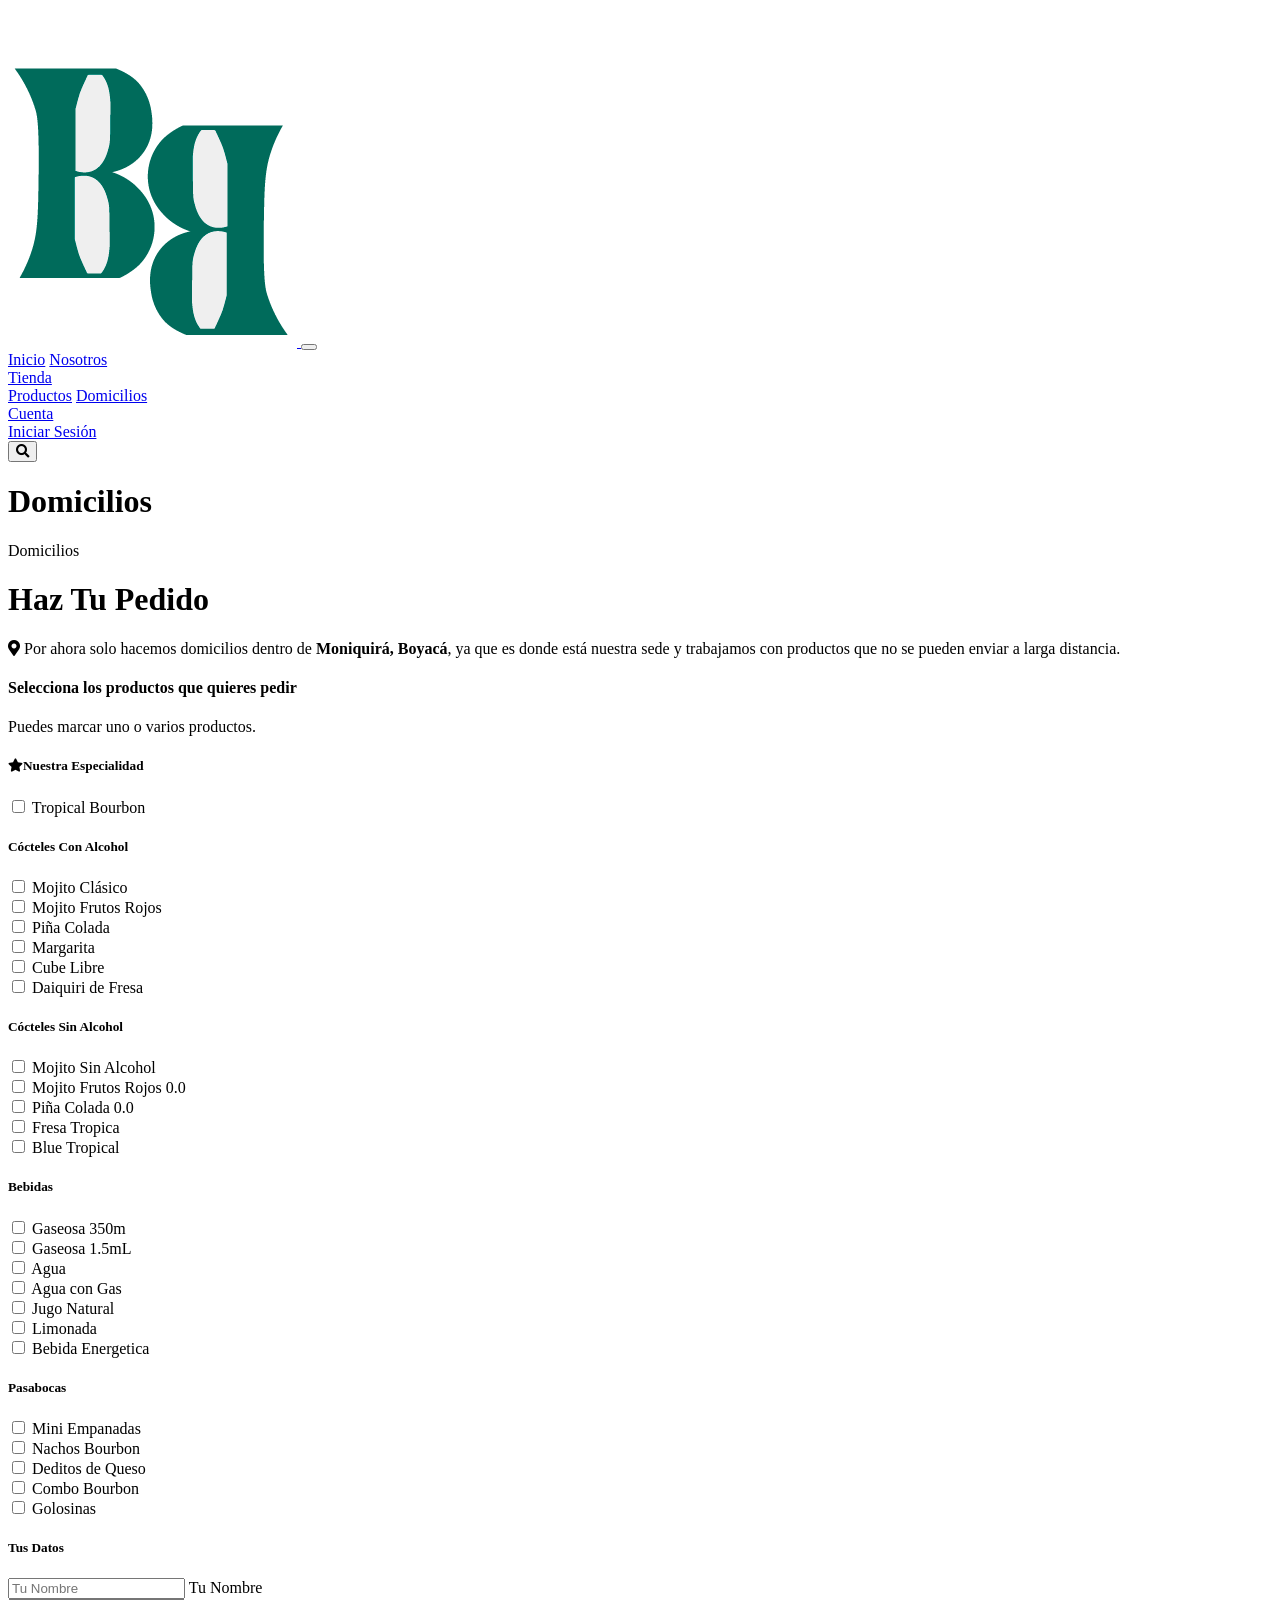
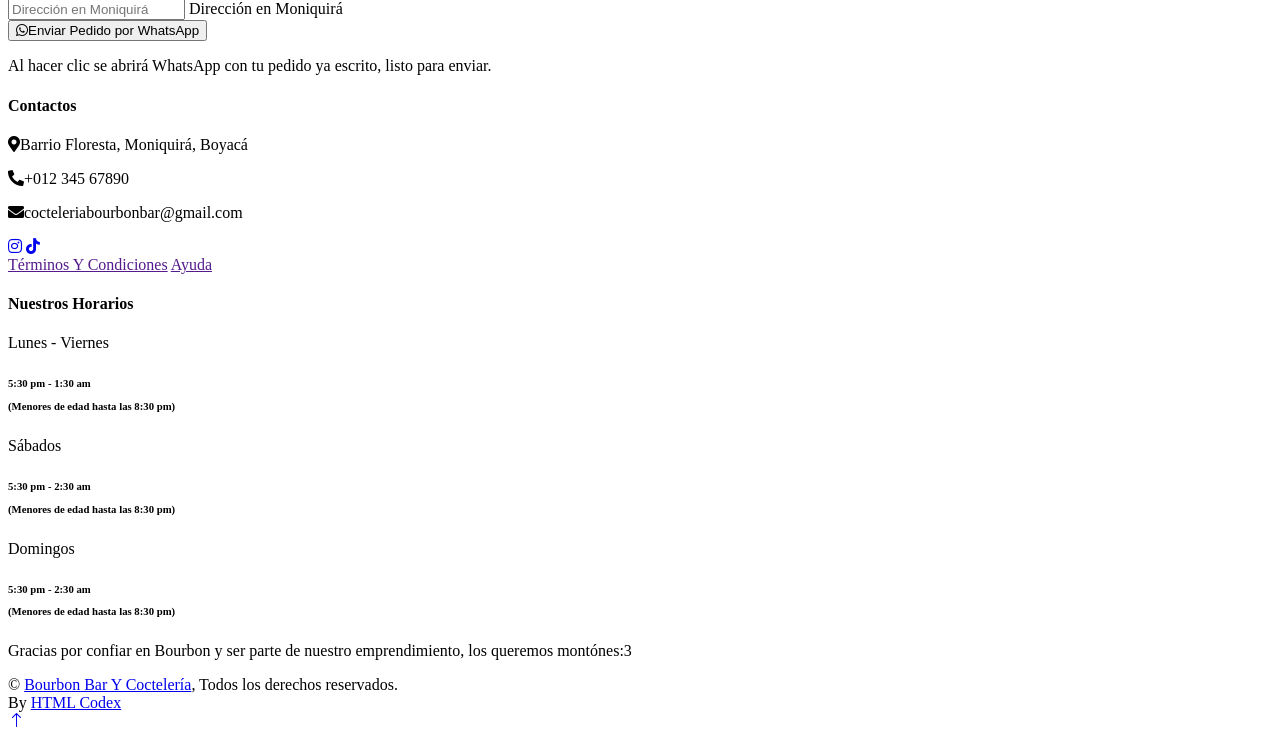
==== domicilios.html @ 381bf0f4 "subir index y estilos" ====
<!DOCTYPE html>
<html lang="es">

<head>
    <meta charset="utf-8">
    <title>Bourbon Bar y Coctelería | Moniquirá</title>
    <meta content="width=device-width, initial-scale=1.0" name="viewport">
    <meta content="" name="keywords">
    <meta content="Bourbon Bar y Coctelería: luces, musica y cero excusas. Un espacio de bebidas, sabores y experiencias en Moniquirá, Boyacá." name="description">

    <!-- Favicon -->
    <link href="img/Logo-1.png" rel="icon">

    <!-- Google Web Fonts -->
    <link rel="preconnect" href="https://fonts.googleapis.com">
    <link rel="preconnect" href="https://fonts.gstatic.com" crossorigin>
    <link href="https://fonts.googleapis.com/css2?family=Abril+Fatface&family=Imperial+Script&family=Kedebideri:wght@400;500;600;700;800;900&display=swap" rel="stylesheet">

    <!-- Icon Font Stylesheet -->
    <link href="https://cdnjs.cloudflare.com/ajax/libs/font-awesome/5.15.4/css/all.min.css" rel="stylesheet">
    <link href="https://cdn.jsdelivr.net/npm/bootstrap-icons@1.4.1/font/bootstrap-icons.css" rel="stylesheet">

    <!-- Libraries Stylesheet -->
    <link href="lib/animate/animate.min.css" rel="stylesheet">
    <link href="lib/owlcarousel/assets/owl.carousel.min.css" rel="stylesheet">

    <!-- Customized Bootstrap Stylesheet -->
    <link href="css/bootstrap.min.css" rel="stylesheet">

    <!-- Template Stylesheet -->
    <link href="css/style.css" rel="stylesheet">
</head>

<body>
    <!-- Spinner Start -->
    <div id="spinner" class="show bg-white position-fixed translate-middle w-100 vh-100 top-50 start-50 d-flex align-items-center justify-content-center">
        <div class="spinner-border text-primary" role="status" style="width: 3rem; height: 3rem;"></div>
    </div>
    <!-- Spinner End -->

    
    <!-- Navbar Start -->
    <div class="container-fluid bg-white sticky-top">
        <div class="container">
            <nav class="navbar navbar-expand-lg bg-white navbar-light py-2 py-lg-0">
                <a href="domicilios.html" class="navbar-brand">
                    <img class="img-fluid" src="img/Logo-1.png" alt="Logo">
                </a>
                <button type="button" class="navbar-toggler ms-auto me-0" data-bs-toggle="collapse" data-bs-target="#navbarCollapse">
                    <span class="navbar-toggler-icon"></span>
                </button>
                <div class="collapse navbar-collapse" id="navbarCollapse">
                    <div class="navbar-nav ms-auto">
                        <a href="inicio.html" class="nav-item nav-link">Inicio</a>
                        <a href="nosotros.html" class="nav-item nav-link">Nosotros</a>
                        <div class="nav-item dropdown">
                            <a href="#" class="nav-link dropdown-toggle active" data-bs-toggle="dropdown">Tienda</a>
                            <div class="dropdown-menu bg-light rounded-0 m-0">
                                <a href="productos.html" class="dropdown-item">Productos</a>
                                <a href="domicilios.html" class="dropdown-item active">Domicilios</a>
                            </div>
                        </div>
                         <div class="nav-item dropdown">
                            <a href="#" class="nav-link dropdown-toggle" data-bs-toggle="dropdown">Cuenta</a>
                            <div class="dropdown-menu bg-light rounded-0 m-0">
                                <a href="iniciar_sesión.html" class="dropdown-item">Iniciar Sesión</a>
                            </div>
                        </div>
                    </div>
                    <div class="border-start ps-4 d-none d-lg-block">
                        <button type="button" class="btn btn-sm p-0"><i class="fa fa-search"></i></button>
                    </div>
                </div>
            </nav>
        </div>
    </div>
    <!-- Navbar End -->


    <!-- Page Header Start -->
    <div class="container-fluid page-header py-5 mb-5 wow fadeIn" data-wow-delay="0.1s">
        <div class="container text-center py-5">
            <h1 class="display-2 text-dark mb-4 animated slideInDown">Domicilios</h1>
            </nav>
        </div>
    </div>
    <!-- Page Header End -->


    <!-- Domicilios Start -->
    <div class="container-xxl py-5">
        <div class="container">
            <div class="section-title text-center mx-auto wow fadeInUp" data-wow-delay="0.1s" style="max-width: 600px;">
                <p class="fs-5 fw-medium fst-italic text-primary">Domicilios</p>
                <h1 class="display-6">Haz Tu Pedido</h1>
            </div>

            <!-- Aviso zona de cobertura -->
            <div class="row justify-content-center mb-5 wow fadeInUp" data-wow-delay="0.2s">
                <div class="col-lg-9">
                    <div class="alert-zona-domicilio text-center">
                        <i class="fa fa-map-marker-alt me-2"></i>
                        Por ahora solo hacemos domicilios dentro de <strong>Moniquirá, Boyacá</strong>, ya que es donde está nuestra sede y trabajamos con productos que no se pueden enviar a larga distancia.
                    </div>
                </div>
            </div>

            <!-- Selección de productos -->
            <div class="row justify-content-center wow fadeInUp" data-wow-delay="0.3s">
                <div class="col-lg-9">
                    <h4 class="text-center mb-4">Selecciona los productos que quieres pedir</h4>
                    <p class="text-center text-body mb-5">Puedes marcar uno o varios productos.
                    <!-- Categoría: Nuestra Especialidad -->
                    <h5 class="text-primary mb-3"><i class="fa fa-star me-2"></i>Nuestra Especialidad</h5>
                    <div class="row g-3 mb-4">
                        <div class="col-12">
                            <div class="form-check product-check product-check-especial">
                                <input class="form-check-input" type="checkbox" value="Bourbon Especial (coctel de la casa)" id="prodEsp1">
                                <label class="form-check-label" for="prodEsp1">
                                    <span class="d-block fw-bold">Tropical Bourbon</span>
                                </label>
                            </div>
                        </div>
                    </div>

                    <!-- Categoría: Cócteles Con Alcohol -->
                    <h5 class="text-primary mb-3">Cócteles Con Alcohol</h5>
                    <div class="row g-3 mb-4">
                        <div class="col-md-6">
                            <div class="form-check product-check">
                                <input class="form-check-input" type="checkbox" value="Mojito Clásico" id="prodAlc1">
                                <label class="form-check-label" for="prodAlc1">Mojito Clásico</label>
                            </div>
                        </div>
                        <div class="col-md-6">
                            <div class="form-check product-check">
                                <input class="form-check-input" type="checkbox" value="Mojito Frutos Rojos" id="prodAlc2">
                                <label class="form-check-label" for="prodAlc2">Mojito Frutos Rojos</label>
                            </div>
                        </div>
                        <div class="col-md-6">
                            <div class="form-check product-check">
                                <input class="form-check-input" type="checkbox" value="Piña Colada" id="prodAlc3">
                                <label class="form-check-label" for="prodAlc3">Piña Colada</label>
                            </div>
                        </div>
                        <div class="col-md-6">
                            <div class="form-check product-check">
                                <input class="form-check-input" type="checkbox" value="Margarita" id="prodAlc4">
                                <label class="form-check-label" for="prodAlc4">Margarita</label>
                            </div>
                        </div>
                        <div class="col-md-6">
                            <div class="form-check product-check">
                                <input class="form-check-input" type="checkbox" value="Cube Libre" id="prodAlc5">
                                <label class="form-check-label" for="prodAlc5">Cube Libre</label>
                            </div>
                        </div>
                        <div class="col-md-6">
                            <div class="form-check product-check">
                                <input class="form-check-input" type="checkbox" value="Daiquiri de Fresa" id="prodAlc6">
                                <label class="form-check-label" for="prodAlc6">Daiquiri de Fresa</label>
                            </div>
                        </div>
                    </div>

                    <!-- Categoría: Cócteles Sin Alcohol -->
                    <h5 class="text-primary mb-3">Cócteles Sin Alcohol</h5>
                    <div class="row g-3 mb-4">
                        <div class="col-md-6">
                            <div class="form-check product-check">
                                <input class="form-check-input" type="checkbox" value="Mojito Sin Alcohol" id="prodSin1">
                                <label class="form-check-label" for="prodSin1">Mojito Sin Alcohol</label>
                            </div>
                        </div>
                        <div class="col-md-6">
                            <div class="form-check product-check">
                                <input class="form-check-input" type="checkbox" value="Mojito Frutos Rojos 0.0" id="prodSin2">
                                <label class="form-check-label" for="prodSin2">Mojito Frutos Rojos 0.0</label>
                            </div>
                        </div>
                        <div class="col-md-6">
                            <div class="form-check product-check">
                                <input class="form-check-input" type="checkbox" value="Piña Colada 0.0" id="prodSin3">
                                <label class="form-check-label" for="prodSin3">Piña Colada 0.0</label>
                            </div>
                        </div>
                        <div class="col-md-6">
                            <div class="form-check product-check">
                                <input class="form-check-input" type="checkbox" value="Fresa Tropical" id="prodSin4">
                                <label class="form-check-label" for="prodSin4">Fresa Tropica</label>
                            </div>
                        </div>
                        <div class="col-md-6">
                            <div class="form-check product-check">
                                <input class="form-check-input" type="checkbox" value="Blue Tropica" id="prodSin5">
                                <label class="form-check-label" for="prodSin5">Blue Tropical</label>
                            </div>
                        </div>
                    </div>

                    <!-- Categoría: Bebidas -->
                    <h5 class="text-primary mb-3">Bebidas</h5>
                    <div class="row g-3 mb-4">
                        <div class="col-md-6">
                            <div class="form-check product-check">
                                <input class="form-check-input" type="checkbox" value="Gaseosa 350mL" id="prodBeb1">
                                <label class="form-check-label" for="prodBeb1">Gaseosa 350m</label>
                            </div>
                        </div>
                        <div class="col-md-6">
                            <div class="form-check product-check">
                                <input class="form-check-input" type="checkbox" value="Gaseosa 1.5mL" id="prodBeb2">
                                <label class="form-check-label" for="prodBeb2">Gaseosa 1.5mL</label>
                            </div>
                        </div>
                        <div class="col-md-6">
                            <div class="form-check product-check">
                                <input class="form-check-input" type="checkbox" value="Agua" id="prodBeb3">
                                <label class="form-check-label" for="prodBeb3">Agua</label>
                            </div>
                        </div>
                        <div class="col-md-6">
                            <div class="form-check product-check">
                                <input class="form-check-input" type="checkbox" value="Agua con Gas" id="prodBeb4">
                                <label class="form-check-label" for="prodBeb4">Agua con Gas</label>
                            </div>
                        </div>
                        <div class="col-md-6">
                            <div class="form-check product-check">
                                <input class="form-check-input" type="checkbox" value="Jugo Natural" id="prodBeb5">
                                <label class="form-check-label" for="prodBeb5">Jugo Natural</label>
                            </div>
                        </div>
                        <div class="col-md-6">
                            <div class="form-check product-check">
                                <input class="form-check-input" type="checkbox" value="Limonada" id="prodBeb6">
                                <label class="form-check-label" for="prodBeb6">Limonada</label>
                            </div>
                        </div>
                        <div class="col-md-6">
                            <div class="form-check product-check">
                                <input class="form-check-input" type="checkbox" value="Bebida Energetica" id="prodBeb7">
                                <label class="form-check-label" for="prodBeb7">Bebida Energetica</label>
                            </div>
                        </div>
                    </div>

                    <!-- Categoría: Pasabocas -->
                    <h5 class="text-primary mb-3">Pasabocas</h5>
                    <div class="row g-3 mb-4">
                        <div class="col-md-6">
                            <div class="form-check product-check">
                                <input class="form-check-input" type="checkbox" value="Mini Empanadas" id="prodPas1">
                                <label class="form-check-label" for="prodPas1">Mini Empanadas</label>
                            </div>
                        </div>
                        <div class="col-md-6">
                            <div class="form-check product-check">
                                <input class="form-check-input" type="checkbox" value="Nachos Bourbon" id="prodPas2">
                                <label class="form-check-label" for="prodPas2">Nachos Bourbon</label>
                            </div>
                        </div>
                        <div class="col-md-6">
                            <div class="form-check product-check">
                                <input class="form-check-input" type="checkbox" value="Deditos de Queso" id="prodPas3">
                                <label class="form-check-label" for="prodPas3">Deditos de Queso</label>
                            </div>
                        </div>
                        <div class="col-md-6">
                            <div class="form-check product-check">
                                <input class="form-check-input" type="checkbox" value="Combo Bourbon" id="prodPas4">
                                <label class="form-check-label" for="prodPas4">Combo Bourbon
                                    
                                </label>
                            </div>
                        </div>
                        <div class="col-md-6">
                            <div class="form-check product-check">
                                <input class="form-check-input" type="checkbox" value="Golosinas" id="prodPas5">
                                <label class="form-check-label" for="prodPas5">Golosinas</label>
                            </div>
                        </div>
                    </div>

                    <!-- Datos de entrega -->
                    <h5 class="text-primary mb-3 mt-4">Tus Datos</h5>
                    <div class="row g-3 mb-4">
                        <div class="col-md-6">
                            <div class="form-floating">
                                <input type="text" class="form-control" id="nombreCliente" placeholder="Tu Nombre">
                                <label for="nombreCliente">Tu Nombre</label>
                            </div>
                        </div>
                        <div class="col-md-6">
                            <div class="form-floating">
                                <input type="text" class="form-control" id="direccionCliente" placeholder="Dirección en Moniquirá">
                                <label for="direccionCliente">Dirección en Moniquirá</label>
                            </div>
                        </div>
                    </div>

                    <div class="text-center mt-5">
                        <button type="button" id="btnEnviarPedido" class="btn btn-primary rounded-pill py-3 px-5">
                            <i class="fab fa-whatsapp me-2"></i>Enviar Pedido por WhatsApp
                        </button>
                        <p class="text-body mt-3 small">Al hacer clic se abrirá WhatsApp con tu pedido ya escrito, listo para enviar.</p>
                    </div>
                </div>
            </div>
        </div>
    </div>
    <!-- Domicilios End -->


    <!-- Footer Start -->
    <div class="container-fluid bg-dark footer mt-5 py-5 wow fadeIn" data-wow-delay="0.1s">
        <div class="container py-5">
            <div class="row g-5">
                <div class="col-lg-3 col-md-6">
                    <h4 class="text-primary mb-4">Contactos</h4>
                    <p class="mb-2"><i class="fa fa-map-marker-alt text-primary me-3"></i>Barrio Floresta, Moniquirá, Boyacá</p>
                    <p class="mb-2"><i class="fa fa-phone-alt text-primary me-3"></i>+012 345 67890</p>
                    <p class="mb-2"><i class="fa fa-envelope text-primary me-3"></i>cocteleriabourbonbar@gmail.com</p>
                    <div class="d-flex pt-3">
                        <a class="btn btn-square btn-primary rounded-circle me-2" href="https://www.instagram.com/bar.bourbon" target="_blank" rel="noopener"><i class="fab fa-instagram"></i></a>
                        <a class="btn btn-square btn-primary rounded-circle me-2" href="https://www.tiktok.com/@bourbon.barcoc" target="_blank" rel="noopener"><i class="fab fa-tiktok"></i></a>
                    </div>
                </div>
                <div class="col-lg-3 col-md-6">
                    <a class="btn btn-link" href="">Términos Y Condiciones</a>
                    <a class="btn btn-link" href="">Ayuda</a>
                </div>
                <div class="col-lg-3 col-md-6">
                    <h4 class="text-primary mb-4">Nuestros Horarios</h4>
                    <p class="mb-1">Lunes - Viernes</p>
                    <h6 class="text-light">5:30 pm - 1:30 am <p>(Menores de edad hasta las 8:30 pm)</p></h6>
                    <p class="mb-1">Sábados</p>
                    <h6 class="text-light">5:30 pm - 2:30 am <p>(Menores de edad hasta las 8:30 pm)</p></h6>
                    <p class="mb-1">Domingos</p>
                    <h6 class="text-light">5:30 pm - 2:30 am <p>(Menores de edad hasta las 8:30 pm)</p></h6>
                </div>
                <div class="col-lg-3 col-md-6">
                    <p>Gracias por confiar en Bourbon y ser parte de nuestro emprendimiento, los queremos montónes:3</p>
                </div>
            </div>
        </div>
    </div>
    <!-- Footer End -->


    <!-- Copyright Start -->
    <div class="container-fluid copyright py-4">
        <div class="container">
            <div class="row">
                <div class="col-md-6 text-center text-md-start mb-3 mb-md-0">
                    &copy; <a class="fw-medium" href="#">Bourbon Bar Y Coctelería</a>, Todos los derechos reservados.
                </div>
                <div class="col-md-6 text-center text-md-end">
                    <!--/*** This template is free as long as you keep the footer author’s credit link/attribution link/backlink. If you'd like to use the template without the footer author’s credit link/attribution link/backlink, you can purchase the Credit Removal License from "https://htmlcodex.com/credit-removal". Thank you for your support. ***/-->
                    By <a class="fw-medium" href="https://htmlcodex.com">HTML Codex</a>
                </div>
            </div>
        </div>
    </div>
    <!-- Copyright End -->


    <!-- Back to Top -->
    <a href="#" class="btn btn-lg btn-primary btn-lg-square rounded-circle back-to-top"><i class="bi bi-arrow-up"></i></a>


    <!-- JavaScript Libraries -->
    <script src="https://ajax.googleapis.com/ajax/libs/jquery/3.6.1/jquery.min.js"></script>
    <script src="https://cdn.jsdelivr.net/npm/bootstrap@5.0.0/dist/js/bootstrap.bundle.min.js"></script>
    <script src="lib/wow/wow.min.js"></script>
    <script src="lib/easing/easing.min.js"></script>
    <script src="lib/waypoints/waypoints.min.js"></script>
    <script src="lib/owlcarousel/owl.carousel.min.js"></script>

    <!-- Template Javascript -->
    <script src="js/main.js"></script>

    <!-- Pedido por WhatsApp -->
    <script>
        const WHATSAPP_NUMBER = "573178790874";

        document.getElementById('btnEnviarPedido').addEventListener('click', function () {
            const seleccionados = document.querySelectorAll('.product-check input[type="checkbox"]:checked');
            const nombre = document.getElementById('nombreCliente').value.trim();
            const direccion = document.getElementById('direccionCliente').value.trim();

            if (seleccionados.length === 0) {
                alert('Por favor selecciona al menos un producto antes de enviar tu pedido.');
                return;
            }

            let mensaje = 'Holaa, quiero hacer un domicilio:%0A%0A';

            seleccionados.forEach(function (item) {
                mensaje += '- ' + item.value + '%0A';
            });

            mensaje += '%0A';
            mensaje += 'A nombre de ' + (nombre || '[sin especificar]') + '%0A';
            mensaje += 'En ' + (direccion || '[sin especificar]') + '%0A';
            mensaje += '%0APor favor confírmame la disponibilidad y el total. ¡Gracias! ♡♡';

            const url = 'https://wa.me/' + WHATSAPP_NUMBER + '?text=' + mensaje;
            window.open(url, '_blank');
        });
    </script>
</body>

</html>
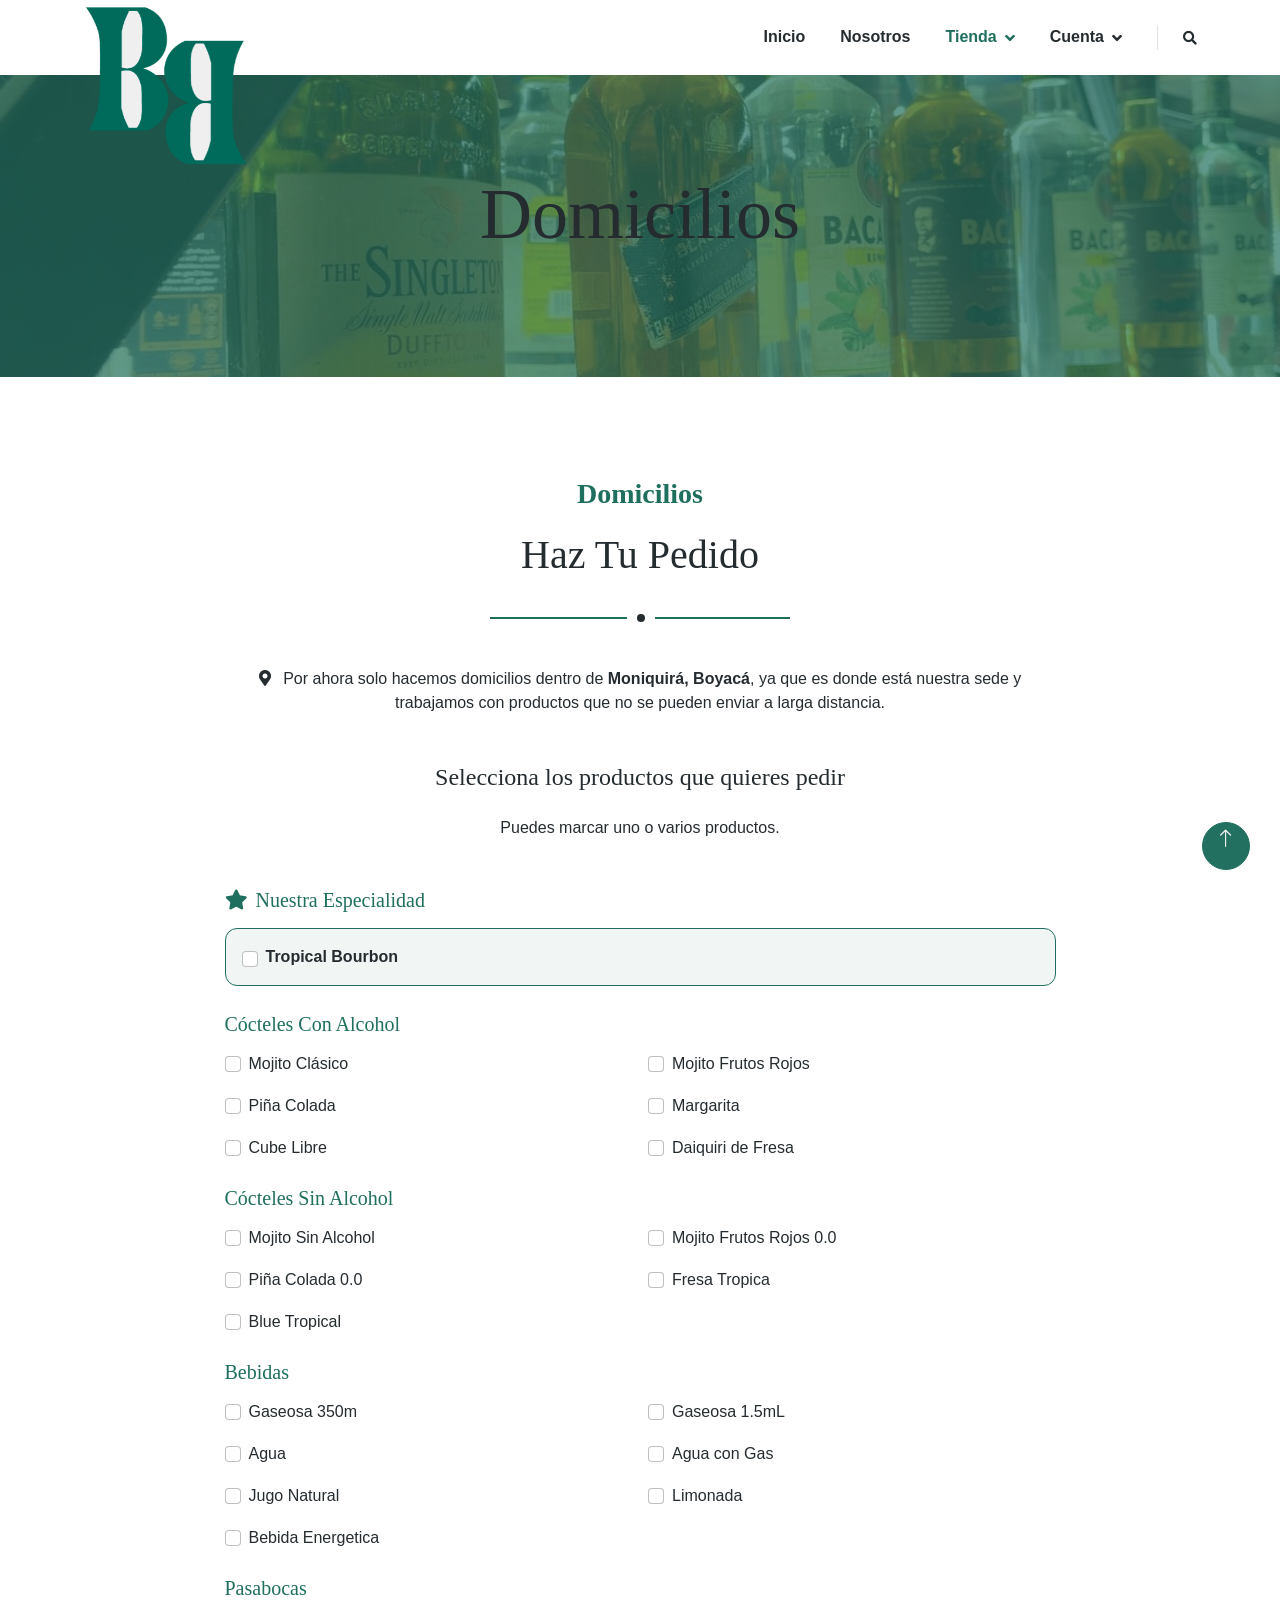
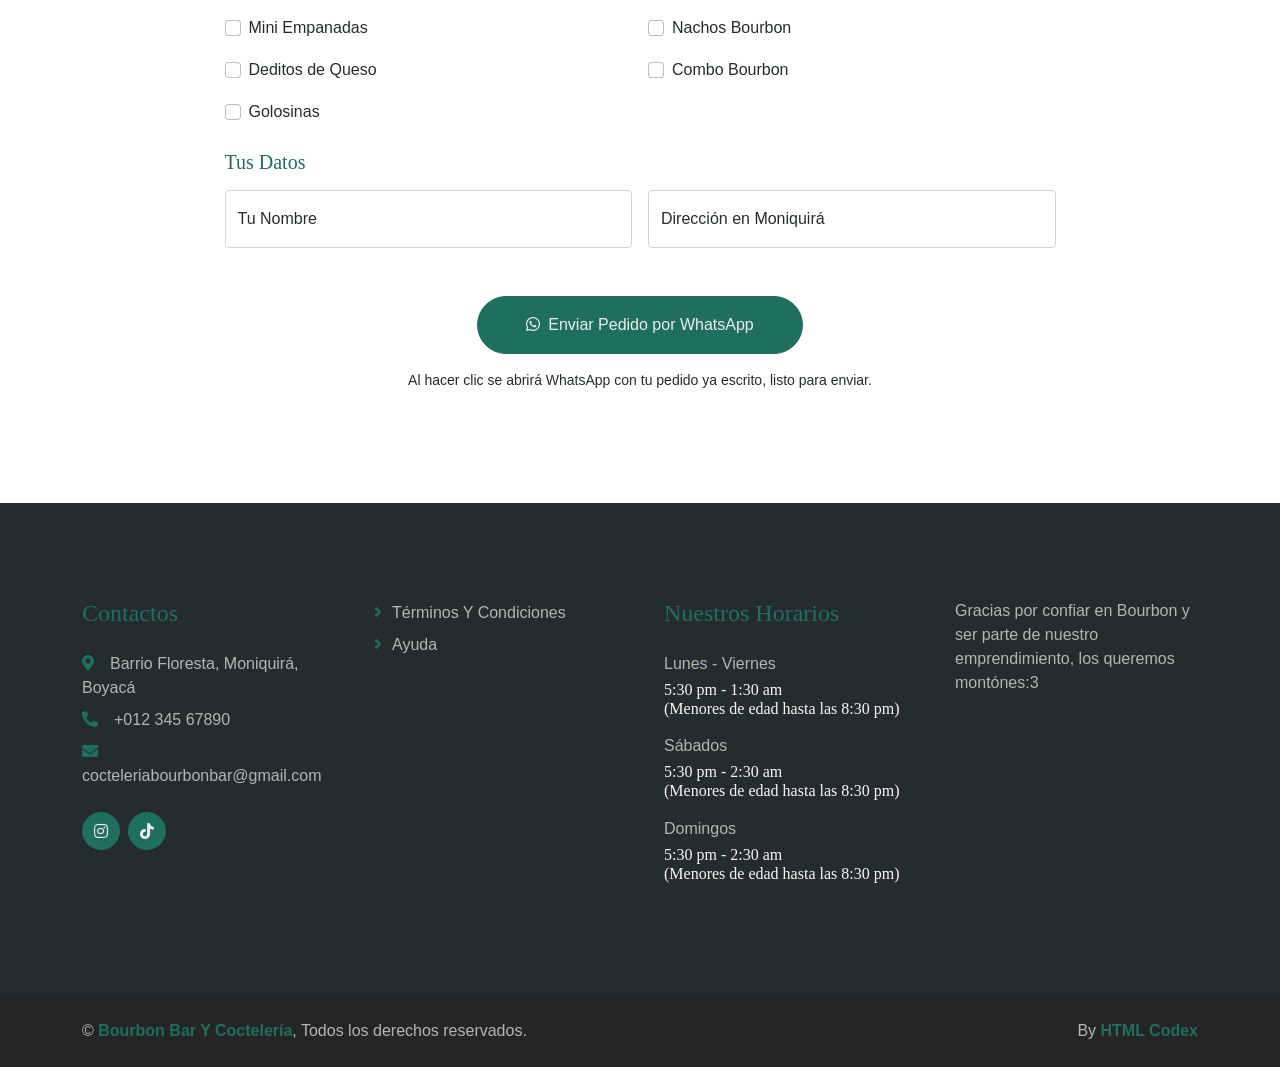
==== commit 201a489d: "actualizar estructura" ====
--- a/domicilios.html
+++ b/domicilios.html
@@ -43,7 +43,7 @@
     <div class="container-fluid bg-white sticky-top">
         <div class="container">
             <nav class="navbar navbar-expand-lg bg-white navbar-light py-2 py-lg-0">
-                <a href="domicilios.html" class="navbar-brand">
+                <a href="index.html" class="navbar-brand">
                     <img class="img-fluid" src="img/Logo-1.png" alt="Logo">
                 </a>
                 <button type="button" class="navbar-toggler ms-auto me-0" data-bs-toggle="collapse" data-bs-target="#navbarCollapse">
@@ -51,7 +51,7 @@
                 </button>
                 <div class="collapse navbar-collapse" id="navbarCollapse">
                     <div class="navbar-nav ms-auto">
-                        <a href="inicio.html" class="nav-item nav-link">Inicio</a>
+                        <a href="index.html" class="nav-item nav-link">Inicio</a>
                         <a href="nosotros.html" class="nav-item nav-link">Nosotros</a>
                         <div class="nav-item dropdown">
                             <a href="#" class="nav-link dropdown-toggle active" data-bs-toggle="dropdown">Tienda</a>
@@ -63,7 +63,7 @@
                          <div class="nav-item dropdown">
                             <a href="#" class="nav-link dropdown-toggle" data-bs-toggle="dropdown">Cuenta</a>
                             <div class="dropdown-menu bg-light rounded-0 m-0">
-                                <a href="iniciar_sesión.html" class="dropdown-item">Iniciar Sesión</a>
+                                <a href="iniciar_sesion.html" class="dropdown-item">Iniciar Sesión</a>
                             </div>
                         </div>
                     </div>
@@ -383,7 +383,7 @@
 
     <!-- Pedido por WhatsApp -->
     <script>
-        const WHATSAPP_NUMBER = "573178790874";
+        const WHATSAPP_NUMBER = "573204249756";
 
         document.getElementById('btnEnviarPedido').addEventListener('click', function () {
             const seleccionados = document.querySelectorAll('.product-check input[type="checkbox"]:checked');
--- a/css/style.css
+++ b/css/style.css
@@ -0,0 +1,497 @@
+/********** Template CSS **********/
+
+/*** Variables Globales ***/
+:root {
+    --primary: #1F6F5F;
+    --secondary: #2FA084;
+    --light: #EEEEEE;
+    --dark: #252C30;
+}
+
+html {
+    scroll-behavior: smooth;
+}
+
+#about {
+    scroll-margin-top: 100px;
+}
+
+.fw-medium {
+    font-weight: 600;
+}
+
+
+/*** Spinner: Cargando.. ***/
+#spinner {
+    opacity: 0;
+    visibility: hidden;
+    transition: opacity .5s ease-out, visibility 0s linear .5s;
+    z-index: 99999;
+}
+
+#spinner.show {
+    transition: opacity .5s ease-out, visibility 0s linear 0s;
+    visibility: visible;
+    opacity: 1;
+}
+
+
+/*** Botones ***/
+.btn {
+    transition: .5s;
+    font-weight: 500;
+    border-radius: 8px;
+}
+
+.btn-primary {
+    color: var(--light);
+}
+
+.btn-square,
+.btn-lg-square {
+    padding: 0;
+    display: flex;
+    align-items: center;
+    justify-content: center;
+    font-weight: normal;
+}
+
+.btn-square {
+    width: 38px;
+    height: 38px;
+}
+
+.btn-lg-square {
+    width: 48px;
+    height: 48px;
+}
+
+.back-to-top {
+    position: fixed;
+    display: none;
+    right: 30px;
+    bottom: 30px;
+    z-index: 99;
+}
+
+
+/*** Navbar ***/
+.sticky-top {
+    top: -150px;
+    transition: .5s;
+}
+
+.navbar .navbar-brand {
+    position: absolute;
+    padding: 0;
+    width: 170px;
+    height: 135px;
+    top: 0;
+    left: 0;
+}
+
+.navbar .navbar-nav .nav-link {
+    margin-right: 35px;
+    padding: 25px 0;
+    color: var(--dark);
+    font-weight: 600;
+    text-transform: none;
+    outline: none;
+}
+
+.navbar .navbar-nav .nav-link:hover,
+.navbar .navbar-nav .nav-link.active {
+    color: var(--primary);
+}
+
+.navbar .dropdown-toggle::after {
+    border: none;
+    content: "\f107";
+    font-family: "Font Awesome 5 Free";
+    font-weight: 900;
+    vertical-align: middle;
+    margin-left: 8px;
+}
+
+@media (max-width: 991.98px) {
+    .navbar .navbar-brand {
+        width: 126px;
+        height: 100px;
+    }
+
+    .navbar .navbar-nav .nav-link {
+        margin-right: 0;
+        padding: 10px 0;
+    }
+
+    .navbar .navbar-nav {
+        margin-top: 75px;
+        border-top: 1px solid #EEEEEE;
+    }
+}
+
+@media (min-width: 992px) {
+    .navbar .nav-item .dropdown-menu {
+        display: block;
+        border: none;
+        margin-top: 0;
+        top: 150%;
+        opacity: 0;
+        visibility: hidden;
+        transition: .5s;
+    }
+
+    .navbar .nav-item:hover .dropdown-menu {
+        top: 100%;
+        visibility: visible;
+        transition: .5s;
+        opacity: 1;
+    }
+}
+
+
+/*** Header / Carrusel principal ***/
+.carousel-caption {
+    top: 0;
+    left: 0;
+    right: 0;
+    bottom: 0;
+    display: flex;
+    align-items: center;
+    z-index: 1;
+}
+
+.carousel-control-prev,
+.carousel-control-next {
+    width: 15%;
+}
+
+.carousel-control-prev-icon,
+.carousel-control-next-icon {
+    width: 3.5rem;
+    height: 3.5rem;
+    border-radius: 3.5rem;
+    background-color: var(--dark);
+    border: 15px solid var(--dark);
+}
+
+@media (max-width: 768px) {
+    #header-carousel .carousel-item {
+        position: relative;
+        min-height: 450px;
+    }
+
+    #header-carousel .carousel-item img {
+        position: absolute;
+        width: 100%;
+        height: 100%;
+        object-fit: cover;
+    }
+}
+
+
+/*** Encabezado de páginas internas (Nosotros, Productos, Domicilios) ***/
+.page-header {
+    background: linear-gradient(rgba(31, 111, 95, .7), rgba(31, 111, 95, .7)), url(../img/carousel-1.jpeg) center center no-repeat;
+    background-size: cover;
+}
+
+
+/*** Título de Sección ***/
+.section-title {
+    position: relative;
+    margin-bottom: 3rem;
+    padding-bottom: 2rem;
+}
+
+.section-title::before {
+    position: absolute;
+    content: "";
+    width: 50%;
+    height: 2px;
+    bottom: 0;
+    left: 0;
+    background: var(--primary);
+}
+
+.section-title::after {
+    position: absolute;
+    content: "";
+    width: 28px;
+    height: 28px;
+    bottom: -13px;
+    left: calc(25% - 13px);
+    background: var(--dark);
+    border: 10px solid #FFFFFF;
+    border-radius: 28px;
+}
+
+.section-title.text-center::before {
+    left: 25%;
+}
+
+.section-title.text-center::after {
+    left: calc(50% - 13px);
+}
+
+
+/*** Productos ***/
+.product {
+    background: linear-gradient(rgba(31, 111, 95, .1), rgba(31, 111, 95, .1)), url(../img/product-bg.png) left bottom no-repeat;
+    background-size: auto;
+}
+
+.product-carousel .owl-nav {
+    display: flex;
+    justify-content: center;
+    margin-top: 30px;
+}
+
+.product-carousel .owl-nav .owl-prev,
+.product-carousel .owl-nav .owl-next {
+    margin: 0 10px;
+    width: 55px;
+    height: 55px;
+    display: flex;
+    align-items: center;
+    justify-content: center;
+    color: #FFFFFF;
+    background: var(--primary);
+    border-radius: 55px;
+    box-shadow: 0 0 45px rgba(0, 0, 0, .15);
+    font-size: 25px;
+    transition: .5s;
+}
+
+.product-carousel .owl-nav .owl-prev:hover,
+.product-carousel .owl-nav .owl-next:hover {
+    background: #FFFFFF;
+    color: var(--primary);
+}
+
+/*** Nosotros: Video ***/
+.video {
+    background: linear-gradient(rgba(31, 111, 95, .85), rgba(31, 111, 95, .85)), url(../img/video-bg.jpeg) center center no-repeat;
+    background-size: cover;
+}
+
+.btn-play {
+    position: relative;
+    display: block;
+    box-sizing: content-box;
+    width: 65px;
+    height: 75px;
+    border-radius: 100%;
+    border: none;
+    outline: none !important;
+    padding: 28px 30px 30px 38px;
+    background: #FFFFFF;
+}
+
+.btn-play:before {
+    content: "";
+    position: absolute;
+    z-index: 0;
+    left: 50%;
+    top: 50%;
+    transform: translateX(-50%) translateY(-50%);
+    display: block;
+    width: 120px;
+    height: 120px;
+    background: #FFFFFF;
+    border-radius: 100%;
+    animation: pulse-border 1500ms ease-out infinite;
+}
+
+.btn-play:after {
+    content: "";
+    position: absolute;
+    z-index: 1;
+    left: 50%;
+    top: 50%;
+    transform: translateX(-50%) translateY(-50%);
+    display: block;
+    width: 120px;
+    height: 120px;
+    background: #FFFFFF;
+    border-radius: 100%;
+    transition: all 200ms;
+}
+
+.btn-play span {
+    display: block;
+    position: relative;
+    z-index: 3;
+    width: 0;
+    height: 0;
+    left: 13px;
+    border-left: 40px solid var(--primary);
+    border-top: 28px solid transparent;
+    border-bottom: 28px solid transparent;
+}
+
+@keyframes pulse-border {
+    0% {
+        transform: translateX(-50%) translateY(-50%) translateZ(0) scale(1);
+        opacity: 1;
+    }
+
+    100% {
+        transform: translateX(-50%) translateY(-50%) translateZ(0) scale(2);
+        opacity: 0;
+    }
+}
+
+.modal-video .modal-dialog {
+    position: relative;
+    max-width: 800px;
+    margin: 60px auto 0 auto;
+}
+
+.modal-video .modal-body {
+    position: relative;
+    padding: 0px;
+}
+
+
+/*** Iconos circulares (Historia / Misión / Visión / Metas) ***/
+.icon-circle {
+    width: 70px;
+    height: 70px;
+    display: flex;
+    align-items: center;
+    justify-content: center;
+    margin: 0 auto 1.5rem auto;
+    border-radius: 50%;
+    background: var(--primary);
+    color: #FFFFFF;
+    font-size: 1.5rem;
+}
+
+
+/*** Menú (Productos) ***/
+.menu-item {
+    padding-bottom: 1rem;
+    border-bottom: 1px dashed #CCCCCC;
+}
+
+.nav-pills .nav-link {
+    color: var(--dark);
+    font-weight: 600;
+    border: 1px solid var(--primary);
+    transition: .3s;
+}
+
+.nav-pills .nav-link:hover {
+    color: var(--primary);
+}
+
+/*** Nuestra Especialidad ***/
+.especialidad-card {
+    overflow: hidden;
+    border-radius: 16px;
+    box-shadow: 0 10px 45px rgba(0, 0, 0, .12);
+    background: #FFFFFF;
+}
+
+.especialidad-img {
+    width: 100%;
+    height: 100%;
+    min-height: 380px;
+    object-fit: cover;
+}
+
+.especialidad-body {
+    height: 100%;
+    display: flex;
+    flex-direction: column;
+    justify-content: center;
+}
+
+.especialidad-badge {
+    display: inline-block;
+    align-self: flex-start;
+    padding: 6px 16px;
+    border-radius: 50px;
+    background: var(--primary);
+    color: #FFFFFF;
+    font-size: .85rem;
+    font-weight: 600;
+}
+
+.especialidad-lista {
+    list-style: none;
+    padding: 0;
+    margin: 0;
+}
+
+.especialidad-lista li {
+    margin-bottom: .5rem;
+}
+
+@media (max-width: 991.98px) {
+    .especialidad-img {
+        min-height: 260px;
+    }
+}
+
+.product-check-especial {
+    padding: 1rem 1rem 1rem 2.5rem;
+    border: 1px solid var(--primary);
+    border-radius: 12px;
+    background: rgba(31, 111, 95, .06);
+}
+
+.product-check-especial .form-check-input {
+    margin-top: .35rem;
+}
+
+/*** Contacto ***/
+.contact .btn-square {
+    width: 100px;
+    height: 100px;
+    border: 20px solid var(--light);
+    background: var(--primary);
+    border-radius: 50px;
+}
+
+
+/*** Footer ***/
+.footer {
+    color: #B0B9AE;
+}
+
+.footer .btn.btn-link {
+    display: block;
+    margin-bottom: 5px;
+    padding: 0;
+    text-align: left;
+    color: #B0B9AE;
+    font-weight: normal;
+    text-transform: capitalize;
+    transition: .3s;
+}
+
+.footer .btn.btn-link::before {
+    position: relative;
+    content: "\f105";
+    font-family: "Font Awesome 5 Free";
+    font-weight: 900;
+    color: var(--primary);
+    margin-right: 10px;
+}
+
+.footer .btn.btn-link:hover {
+    color: var(--light);
+    letter-spacing: 1px;
+    box-shadow: none;
+}
+
+.copyright {
+    color: #B0B9AE;
+    background: #252525;
+}
+
+.copyright a:hover {
+    color: #FFFFFF !important;
+}
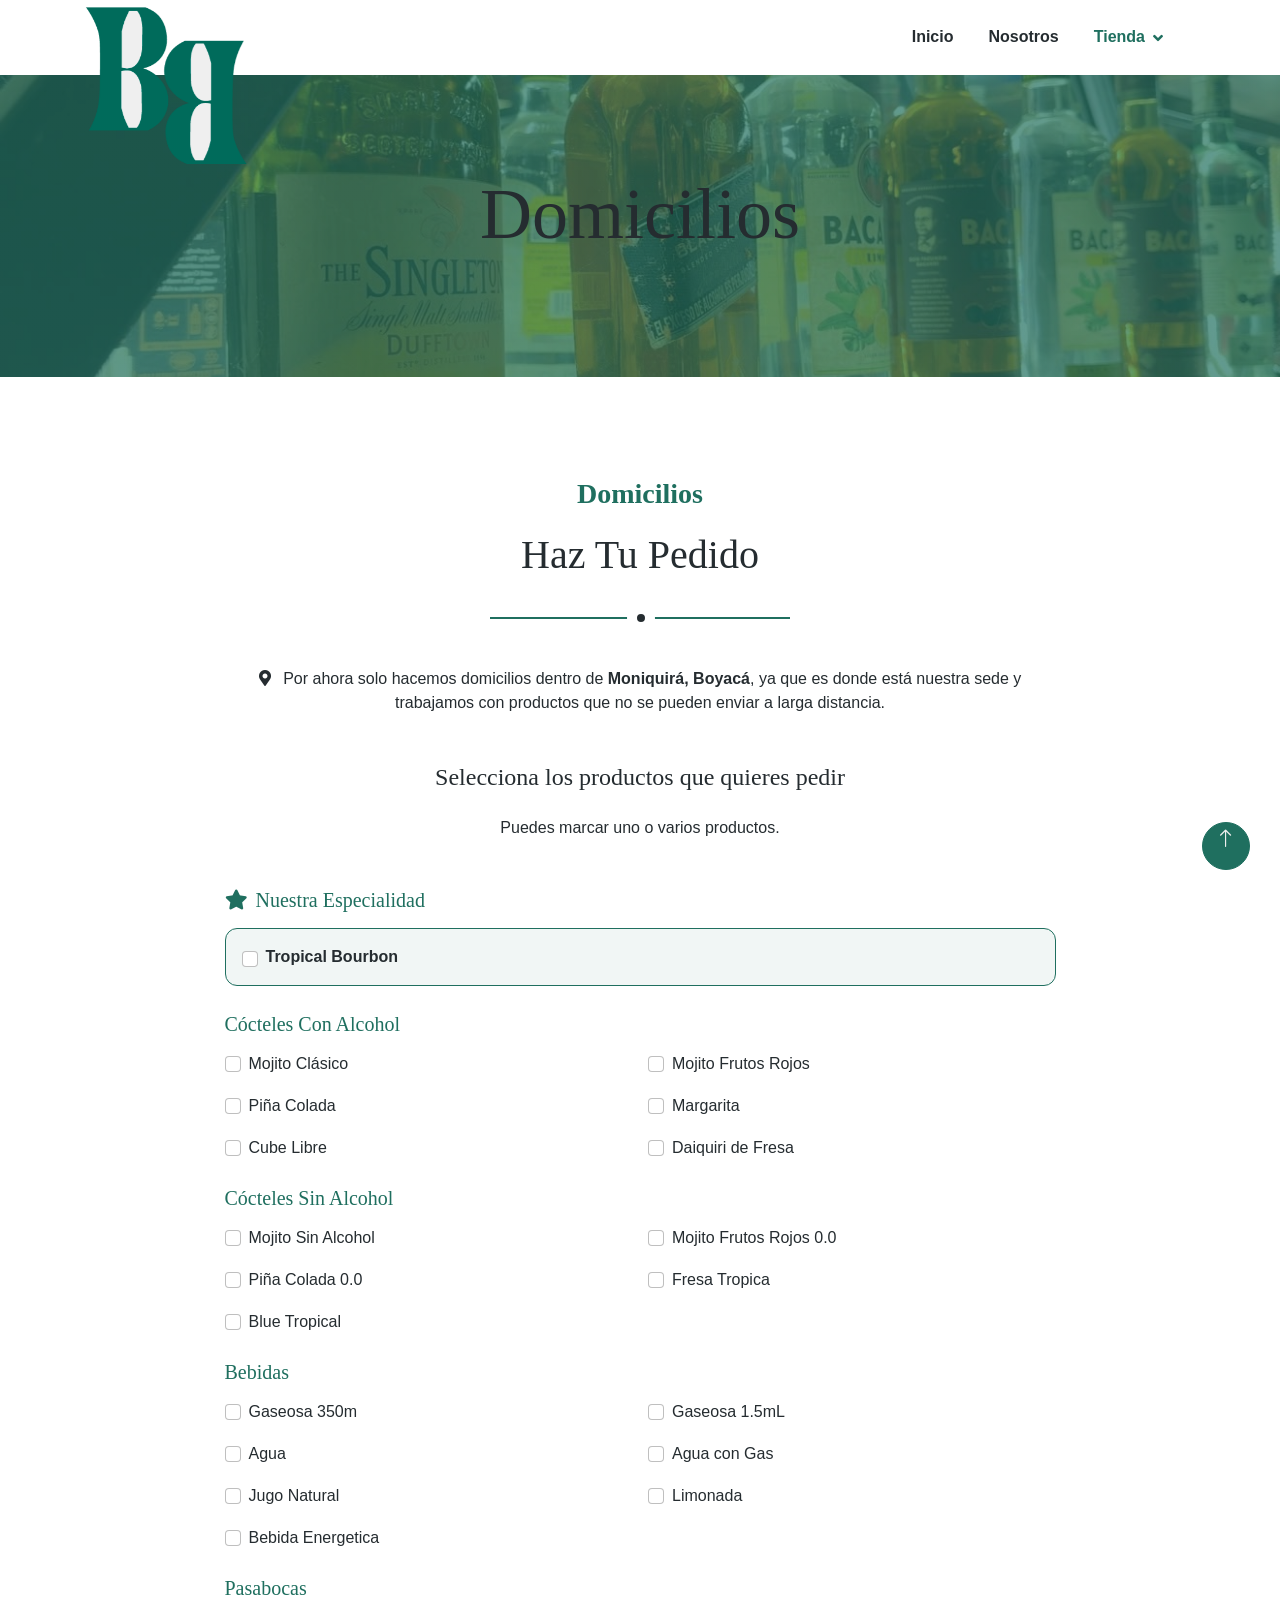
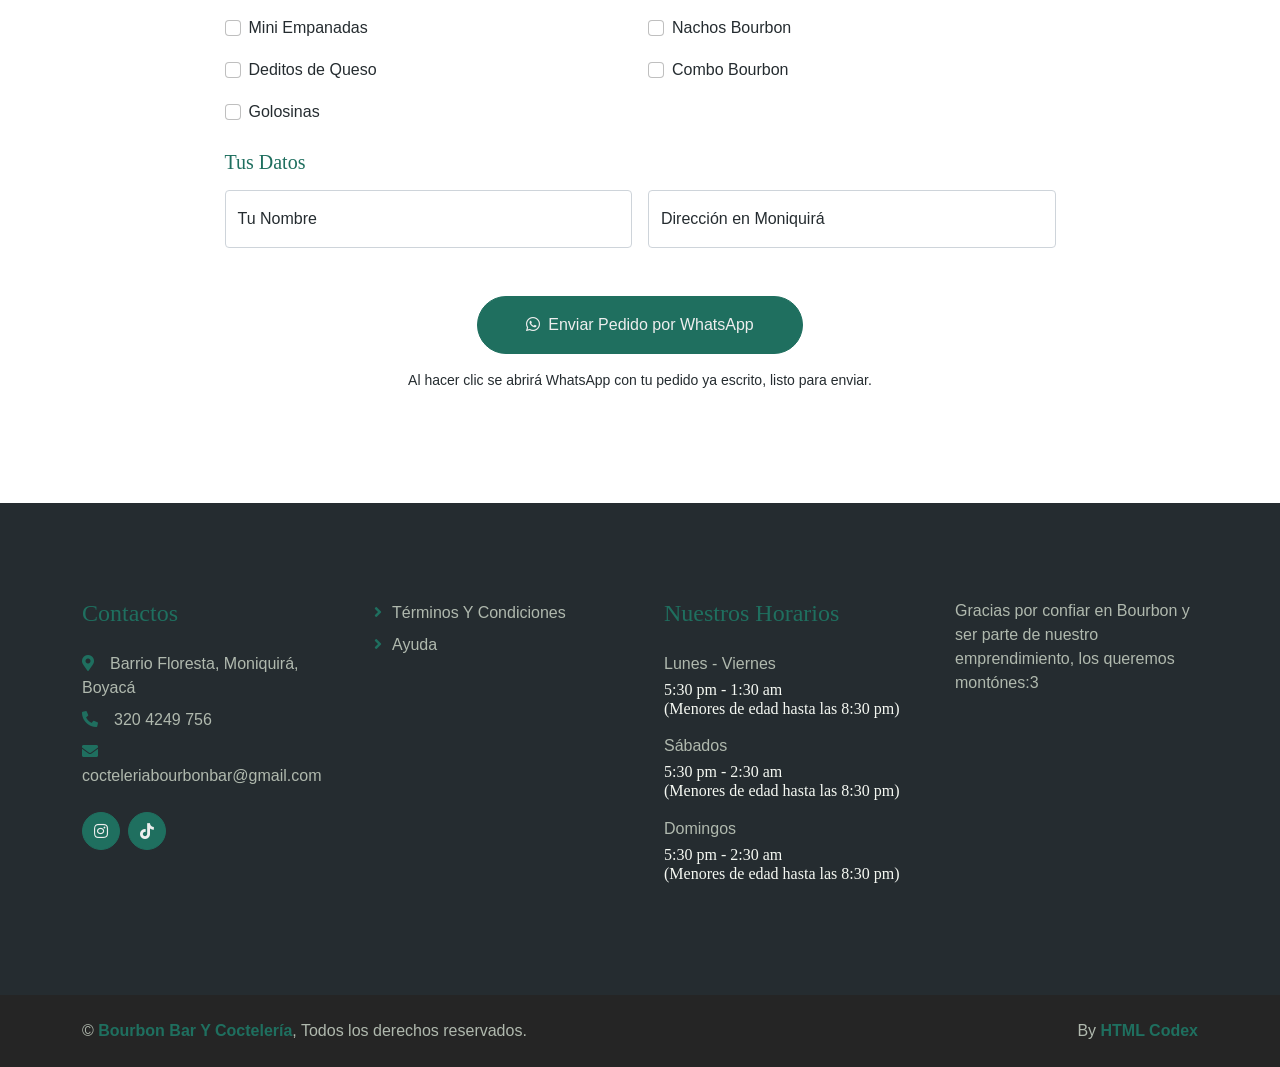
==== commit 4f45e8a4: "actualizar estructura" ====
--- a/domicilios.html
+++ b/domicilios.html
@@ -60,15 +60,6 @@
                                 <a href="domicilios.html" class="dropdown-item active">Domicilios</a>
                             </div>
                         </div>
-                         <div class="nav-item dropdown">
-                            <a href="#" class="nav-link dropdown-toggle" data-bs-toggle="dropdown">Cuenta</a>
-                            <div class="dropdown-menu bg-light rounded-0 m-0">
-                                <a href="iniciar_sesion.html" class="dropdown-item">Iniciar Sesión</a>
-                            </div>
-                        </div>
-                    </div>
-                    <div class="border-start ps-4 d-none d-lg-block">
-                        <button type="button" class="btn btn-sm p-0"><i class="fa fa-search"></i></button>
                     </div>
                 </div>
             </nav>
@@ -320,7 +311,7 @@
                 <div class="col-lg-3 col-md-6">
                     <h4 class="text-primary mb-4">Contactos</h4>
                     <p class="mb-2"><i class="fa fa-map-marker-alt text-primary me-3"></i>Barrio Floresta, Moniquirá, Boyacá</p>
-                    <p class="mb-2"><i class="fa fa-phone-alt text-primary me-3"></i>+012 345 67890</p>
+                    <p class="mb-2"><i class="fa fa-phone-alt text-primary me-3"></i>320 4249 756</p>
                     <p class="mb-2"><i class="fa fa-envelope text-primary me-3"></i>cocteleriabourbonbar@gmail.com</p>
                     <div class="d-flex pt-3">
                         <a class="btn btn-square btn-primary rounded-circle me-2" href="https://www.instagram.com/bar.bourbon" target="_blank" rel="noopener"><i class="fab fa-instagram"></i></a>
--- a/css/style.css
+++ b/css/style.css
@@ -175,17 +175,34 @@
     border: 15px solid var(--dark);
 }
 
+/* Carrusel en celular: la imagen se muestra completa (sin recortar) */
+#header-carousel .carousel-item img {
+    width: 100%;
+    height: auto;
+    display: block;
+}
+
 @media (max-width: 768px) {
-    #header-carousel .carousel-item {
-        position: relative;
-        min-height: 450px;
-    }
-
-    #header-carousel .carousel-item img {
-        position: absolute;
-        width: 100%;
-        height: 100%;
-        object-fit: cover;
+    #header-carousel .carousel-control-prev,
+    #header-carousel .carousel-control-next {
+        width: 12%;
+    }
+
+    #header-carousel .carousel-control-prev-icon,
+    #header-carousel .carousel-control-next-icon {
+        width: 2rem;
+        height: 2rem;
+        border-width: 8px;
+    }
+
+    #header-carousel .carousel-caption .btn {
+        padding: .4rem 1.2rem !important;
+        font-size: .85rem;
+    }
+
+    #header-carousel .carousel-caption {
+        align-items: flex-end;
+        padding-bottom: .75rem;
     }
 }
 
